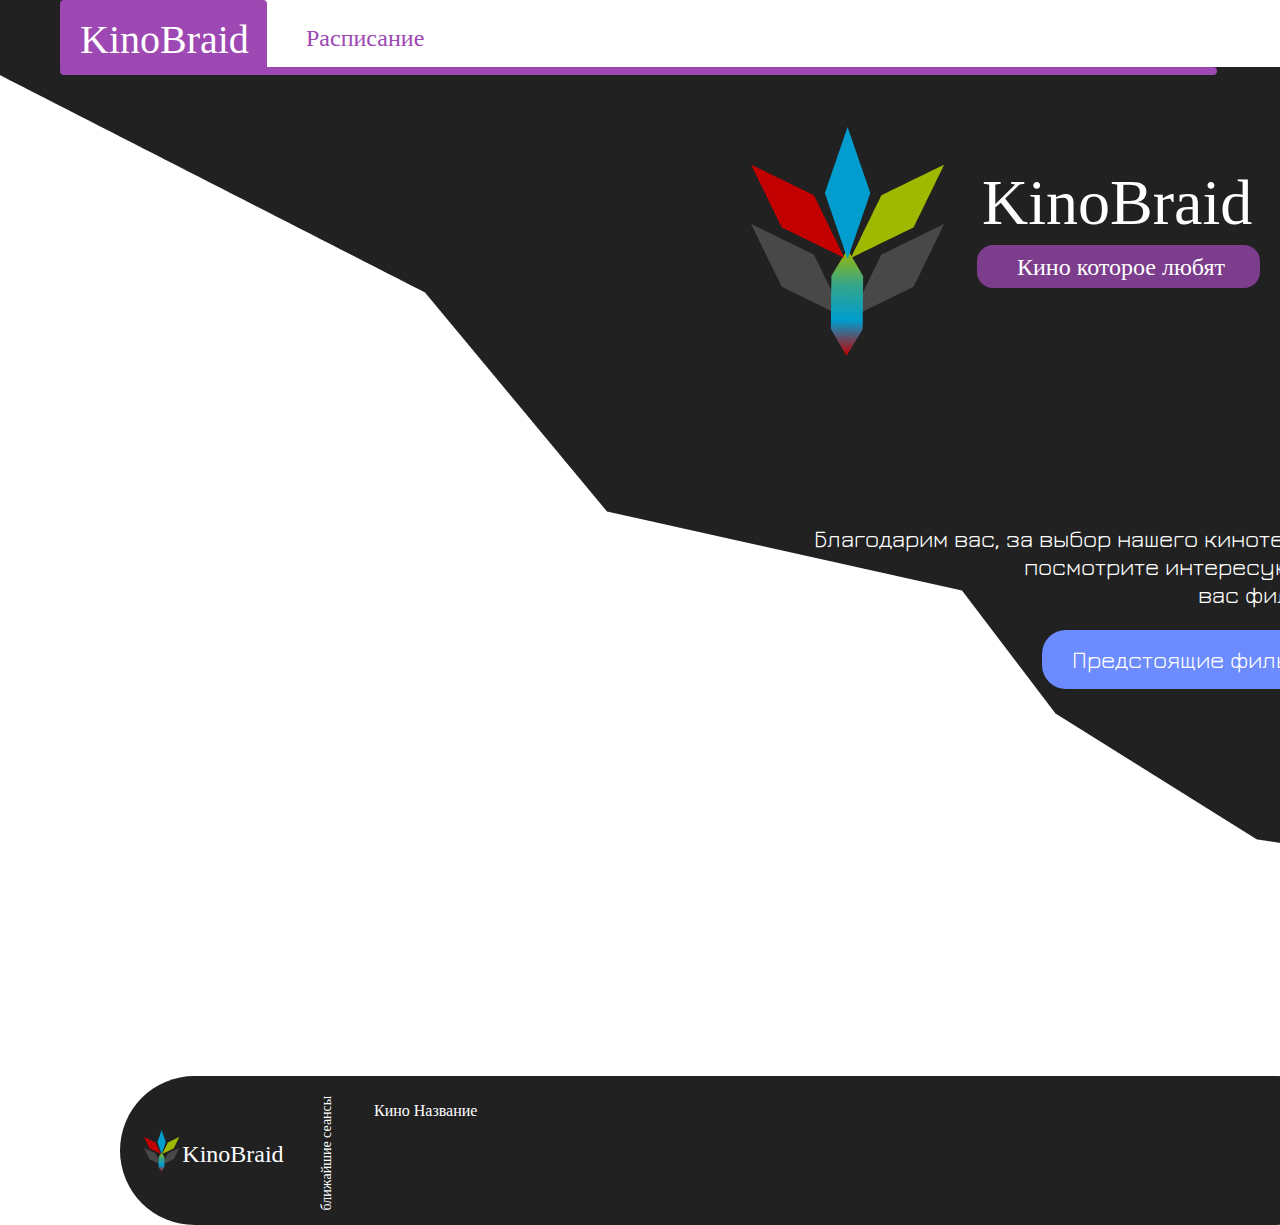
==== Сайт для курсовой/index.html @ 020b4714 "My first push" ====
<!DOCTYPE html>
<html lang="en">
<head>
    <meta charset="UTF-8">
    <meta http-equiv="X-UA-Compatible" content="IE=edge">
    <meta name="viewport" content="width=device-width, initial-scale=1.0">
    <link rel="stylesheet" href="style/style.css"> 
    <link rel="preconnect" href="https://fonts.googleapis.com">
    <link rel="preconnect" href="https://fonts.gstatic.com" crossorigin>
    <link href="https://fonts.googleapis.com/css2?family=Jura:wght@300;400;500;600;700&display=swap" rel="stylesheet">
    <style>
        .block1 {
            background-image: url(img/background.gif);
            background-size: 100% auto;
            background-repeat: no-repeat;
        }
    </style>
</head>
<body>
    <div>
    <div class="bg">
        <img src="img/background.gif">;
    </div>
    </div>
    <div class="list">
        <div class="menu">
            <div class="img_bg_block1"><img src="img/bg_block1.png" alt=""></div>
            <div class="logo_line"></div>
            <div class="menu_raspis"><p>Расписание</p></div>
            <div class="menu_akci"><p>Акции и скидки</p></div>
            <div class="menu_news"><p>Новости</p></div>
            <div class="menu_new"><p>Скоро в кино</p></div>
            <div class="menu_kontakt"><p>Контакты</p></div>
            
        </div>
        <div class="logotip">
            <div class="logo_rt"></div>
            <div class="logo_name"><p>KinoBraid</p></div>
        </div>

        <div class="list_block">
            <div class="list_start_logotip">
                <img src="img/logotip.png">
            </div>
            <div class="list_block_text_block">
                <div class="list_block_text_block_name"><p>KinoBraid</p></div>
                
                <div class="list_block_text_block_rt">
                    <div class="list_block_text_block_rt_text"><p>Кино которое любят</p></div>
                </div>

                <div class="list_block_text_block_text"><p>Благодарим вас, за выбор нашего кинотеатра</br>посмотрите интересующие</br> вас фильмы</p></div>

                <div class="list_block_text_block_btn">
                    <div class="list_block_text_block_btn_text"><p>Предстоящие фильмы</p></div>
                </div>

            </div>
        </div>

        <div class="list_block2">

            <div class="list_block2_rt1">
                <div>
                    <div class="list_block2_rt1_logotip"><img src="img/logotip_mini.png"></div>
                    <div class="list_block2_rt1_logotip_text"><p>KinoBraid</p></div>
                </div>

                <div class="list_block2_rt1_text1"><p>ближайшие сеансы</p></div>

                <div class="list_block2_rt1_block1">
                    <div class="list_block2_rt1_block1_name"><p>Кино Название</p></div>
                </div>
                
            </div>

        </div>
            
    </div>



</body>
</html>
---- Сайт для курсовой/style/style.css ----
.bg {
    margin-top: -10px;
    margin-left: -10px;
}

.img_bg_block1{
    position: absolute;
    width: 1456px;
    height: 867px;
    left: 0px;
    top: 0px;
}

.logo_rt{
    position: absolute;
    width: 207px;
    height: 71px;
    left: 60px;
    top: 0px;
    
    background: #9D48B3;
    border-radius: 4px; 
}

.logo_line{
    position: absolute;
    width: 1149px;
    height: 0px;
    left: 60px;
    top: 67px;
    
    border: 4px solid #9D48B3;
    background-color: #9D48B3;
    border-radius: 4px;  
}

.logo_name{
    position: absolute;
    width: 186px;
    height: 49px;
    left: 80px;
    top: -25px;
    
    font-family: 'Junge';
    font-style: normal;
    font-weight: 400;
    font-size: 40px;
    line-height: 49px;
    /* identical to box height */
    
    
    color: #FFFFFF;   
}

.menu_raspis{
    position: absolute;
    width: 140px;
    height: 28px;
    left: 306px;
    top: 0px;
    
    font-family: 'Judson';
    font-style: normal;
    font-weight: 400;
    font-size: 24px;
    line-height: 28px;
    /* identical to box height */
    
    
    color: #9D48B3; 
}

.menu_akci{
    position: absolute;
    width: 183px;
    height: 28px;
    left: 476px;
    top: 0px;
    
    font-family: 'Judson';
    font-style: normal;
    font-weight: 400;
    font-size: 24px;
    line-height: 28px;
    /* identical to box height */
    
    
    color: #FFFFFF;
}

.menu_news{
    position: absolute;
    width: 100px;
    height: 28px;
    left: 689px;
    top: 0px;
    
    font-family: 'Judson';
    font-style: normal;
    font-weight: 400;
    font-size: 24px;
    line-height: 28px;
    /* identical to box height */
    
    
    color: #FFFFFF;
    
}

.menu_new{
    position: absolute;
    width: 155px;
    height: 28px;
    left: 819px;
    top: 0px;
    
    font-family: 'Judson';
    font-style: normal;
    font-weight: 400;
    font-size: 24px;
    line-height: 28px;
    /* identical to box height */
    
    
    color: #FFFFFF;
}

.menu_kontakt{
    position: absolute;
    width: 113px;
    height: 28px;
    left: 1004px;
    top: 0px;
    
    font-family: 'Judson';
    font-style: normal;
    font-weight: 400;
    font-size: 24px;
    line-height: 28px;
    /* identical to box height */
    
    
    color: #FFFFFF;
}

.list_start_logotip{
    position: absolute;
    width: 225.27px;
    height: 229px;
    left: 735px;
    top: 127px;
}

.list_block_text_block{
    position: absolute;
    width: 302px;
    height: 83px;
    left: 982px;
    top: 100px;
    
    font-family: 'Junge';
    font-style: normal;
    font-weight: 400;
    font-size: 64px;
    line-height: 78px;
    
    color: #FFFFFF;
}

.list_block_text_block_rt{
    position: absolute;
    width: 282.83px;
    height: 43px;
    left: -5px;
    top: 145px;
    
    background: #7C3D8C;
    border-radius: 16px;   
}

.list_block_text_block_rt_text{
    position: absolute;
    width: 245.01px;
    height: 30.46px;
    left: 40px;
    top: -16px;
    
    font-family: 'Junge';
    font-style: normal;
    font-weight: 400;
    font-size: 24px;
    line-height: 29px;
    
    color: #FFFFFF;
}

.list_block_text_block_text{
    position: absolute;
    width: 533px;
    height: 84px;
    left: -180px;
    top: 400px;
    
    font-family: 'Jura';
    font-style: normal;
    font-weight: 400;
    font-size: 24px;
    line-height: 28px;
    text-align: right;
    
    color: #FFFFFF;
}

.list_block_text_block_btn{
    position: absolute;
    width: 313px;
    height: 59px;
    left: 60px;
    top: 530px;
    
    background: #6B8BFE;
    border-radius: 24px; 
}

.list_block_text_block_btn_text{
    position: absolute;
    width: 250px;
    height: 28px;
    left: 30px;
    top: -9px;
    
    font-family: 'Jura';
    font-style: normal;
    font-weight: 400;
    font-size: 24px;
    line-height: 28px;
    
    color: #FFFFFF;
       
}

.list_block2_rt1{
    position: absolute;
    width: 1231px;
    height: 149px;
    left: 120px;
    top: 1076px;
    
    background: rgba(29, 29, 29, 0.98);
    border-radius: 107px;
}

.list_block2_rt1_logotip{
    position: absolute;
    width: 41.25px;
    height: 41.93px;
    left: 21px;
    top: 54px;
}

.list_block2_rt1_logotip_text{
    position: absolute;
    width: 114.69px;
    height: 30.21px;
    left: 62.31px;
    top: 40px;
    
    font-family: 'Junge';
    font-style: normal;
    font-weight: 400;
    font-size: 24px;
    line-height: 29px;
    
    color: #FFFFFF;
}

.list_block2_rt1_text1{
    position: absolute;
    width: 132px;
    height: 17px;
    left: 126px;
    top: 60px;
    
    font-family: 'Inter';
    font-style: normal;
    font-weight: 100;
    font-size: 14px;
    line-height: 17px;
    /* identical to box height */
    
    
    color: #FFFFFF;
    
    transform: rotate(-90deg);
}

.list_block2_rt1_block1_name{
    position: absolute;
    width: 124px;
    height: 17px;
    left: 254px;
    top: 9px;
    
    font-family: 'Junge';
    font-style: normal;
    font-weight: 400;
    font-size: 16px;
    line-height: 19px;
    
    color: #FFFFFF;
      
}
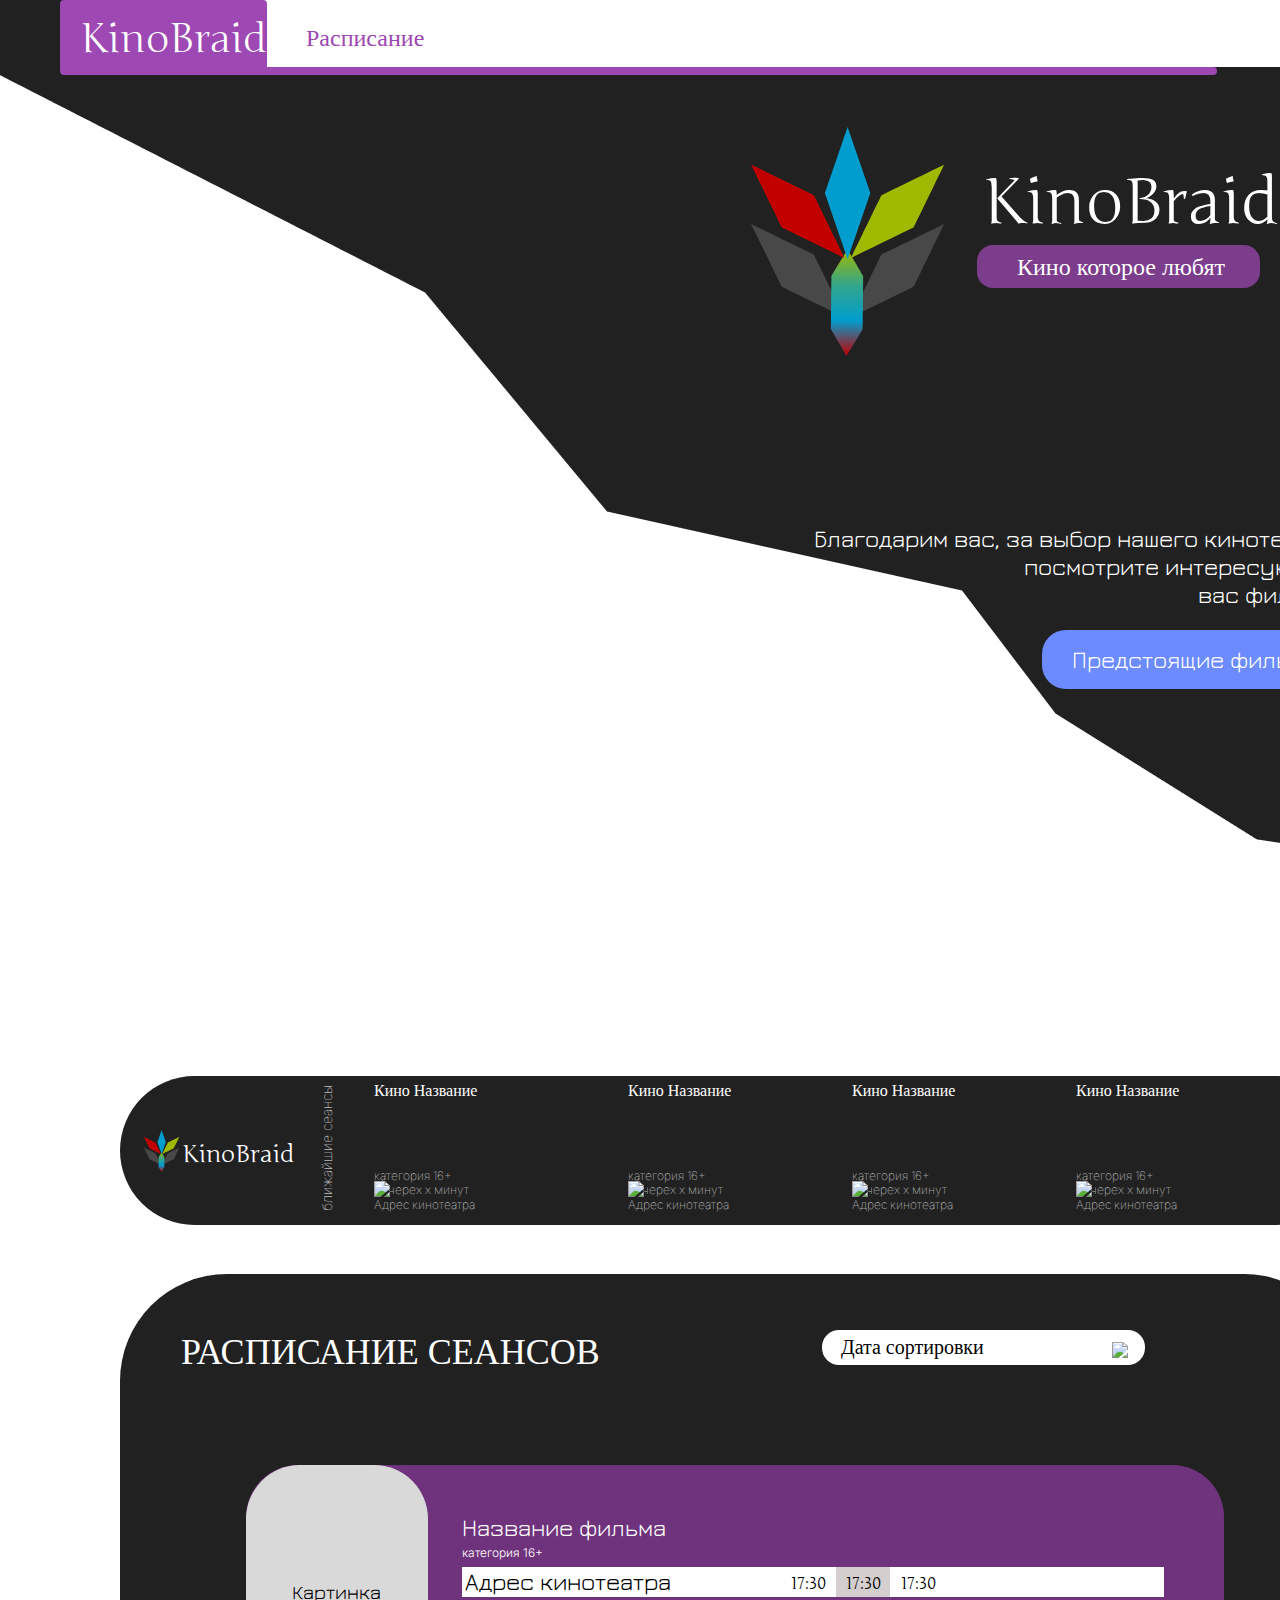
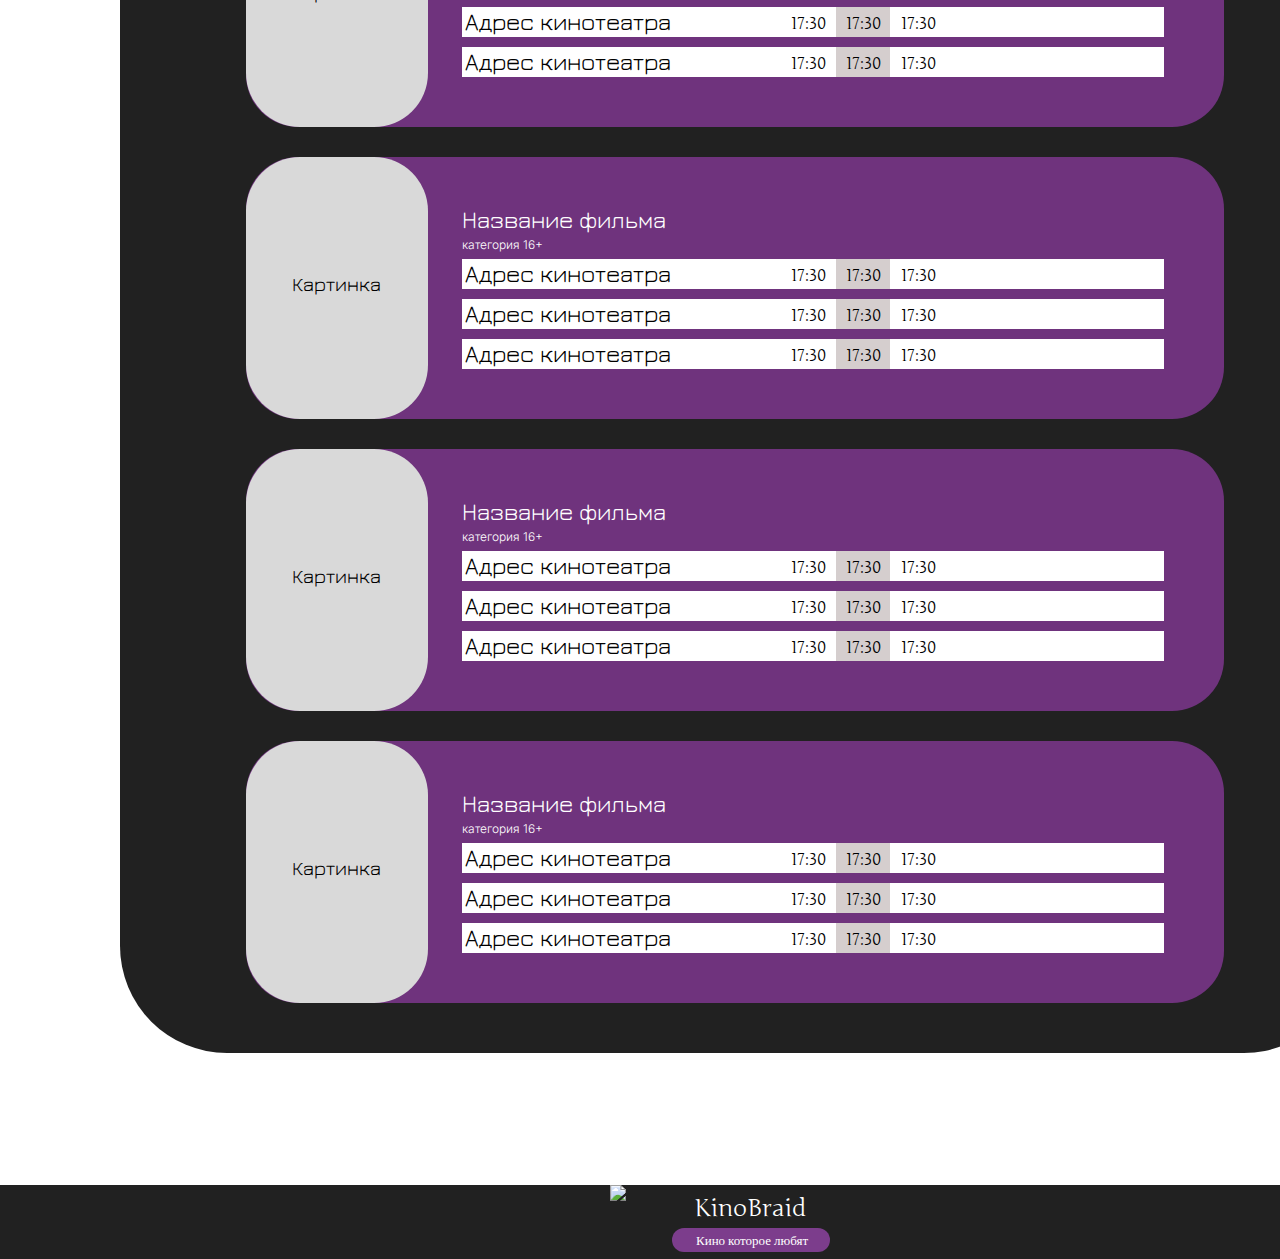
==== commit 8fdc1c91: "1" ====
--- a/Сайт для курсовой/index.html
+++ b/Сайт для курсовой/index.html
@@ -4,24 +4,18 @@
     <meta charset="UTF-8">
     <meta http-equiv="X-UA-Compatible" content="IE=edge">
     <meta name="viewport" content="width=device-width, initial-scale=1.0">
-    <link rel="stylesheet" href="style/style.css"> 
+    <link rel="stylesheet" href="css/style.css"> 
     <link rel="preconnect" href="https://fonts.googleapis.com">
     <link rel="preconnect" href="https://fonts.gstatic.com" crossorigin>
     <link href="https://fonts.googleapis.com/css2?family=Jura:wght@300;400;500;600;700&display=swap" rel="stylesheet">
-    <style>
-        .block1 {
-            background-image: url(img/background.gif);
-            background-size: 100% auto;
-            background-repeat: no-repeat;
-        }
-    </style>
+    <link rel="preconnect" href="https://fonts.googleapis.com">
+    <link rel="preconnect" href="https://fonts.gstatic.com" crossorigin>
+    <link href="https://fonts.googleapis.com/css2?family=Inter:wght@100;200;300;400;500;600;700;800;900&display=swap" rel="stylesheet">
+    <link rel="preconnect" href="https://fonts.googleapis.com">
+    <link rel="preconnect" href="https://fonts.gstatic.com" crossorigin>
+    <link href="https://fonts.googleapis.com/css2?family=Junge&display=swap" rel="stylesheet">
 </head>
 <body>
-    <div>
-    <div class="bg">
-        <img src="img/background.gif">;
-    </div>
-    </div>
     <div class="list">
         <div class="menu">
             <div class="img_bg_block1"><img src="img/bg_block1.png" alt=""></div>
@@ -70,11 +64,193 @@
 
                 <div class="list_block2_rt1_block1">
                     <div class="list_block2_rt1_block1_name"><p>Кино Название</p></div>
+                    <div class="list_block2_rt1_block1_kategor"><p>категория 16+</p></div>
+                    <div class="list_block2_rt1_block1_img"><img src="img/kategori.png"></div>
+                    <div class="list_block2_rt1_block1_timeText"><p>черех x минут</p></div>
+                    <div class="list_block2_rt1_block1_adres"><p>Адрес кинотеатра</p></div>
+                </div>
+
+                <div class="list_block2_rt1_block2">
+                    <div class="list_block2_rt1_block1_name"><p>Кино Название</p></div>
+                    <div class="list_block2_rt1_block1_kategor"><p>категория 16+</p></div>
+                    <div class="list_block2_rt1_block1_img"><img src="img/kategori.png"></div>
+                    <div class="list_block2_rt1_block1_timeText"><p>черех x минут</p></div>
+                    <div class="list_block2_rt1_block1_adres"><p>Адрес кинотеатра</p></div>
+                </div>
+
+                <div class="list_block2_rt1_block3">
+                    <div class="list_block2_rt1_block1_name"><p>Кино Название</p></div>
+                    <div class="list_block2_rt1_block1_kategor"><p>категория 16+</p></div>
+                    <div class="list_block2_rt1_block1_img"><img src="img/kategori.png"></div>
+                    <div class="list_block2_rt1_block1_timeText"><p>черех x минут</p></div>
+                    <div class="list_block2_rt1_block1_adres"><p>Адрес кинотеатра</p></div>
+                </div>
+
+                <div class="list_block2_rt1_block4">
+                    <div class="list_block2_rt1_block1_name"><p>Кино Название</p></div>
+                    <div class="list_block2_rt1_block1_kategor"><p>категория 16+</p></div>
+                    <div class="list_block2_rt1_block1_img"><img src="img/kategori.png"></div>
+                    <div class="list_block2_rt1_block1_timeText"><p>черех x минут</p></div>
+                    <div class="list_block2_rt1_block1_adres"><p>Адрес кинотеатра</p></div>
                 </div>
                 
             </div>
 
         </div>
+
+        <div class="list_block3">
+            
+            <div class="list_block3_title_text"><p>РАСПИСАНИЕ СЕАНСОВ</p></div>
+
+            <div class="list_block3_block_sort">
+                <div class="list_block3_block_sort_text"><p>Дата сортировки</p></div>
+                <div class="list_block3_block_sort_rect"><img src="img/sort_rect.png"></div>
+            </div>
+
+            <div class="list_block3_raspis">
+                <div class="list_block3_raspis_film1">
+                    <div class="list_block3_raspis_film1_nazvan"><p>Название фильма</p></div>
+                    <div class="list_block3_raspis_film1_photo">
+                        <div class="list_block3_raspis_film1_photo_text"><p>Картинка</p></div>
+                    </div>
+                    <div class="list_block3_raspis_film1_ogran"><p>категория 16+</p></div>
+                    <div class="list_block3_raspis_film1_block_raspis">
+                        <div class="list_block3_raspis_film1_block_raspis_rc1">
+                            <div class="list_block3_raspis_film1_block_raspis_rc1_name"><p>Адрес кинотеатра</p></div>
+                            <div class="list_block3_raspis_film1_block_raspis_rc1_time1"><p>17:30</p></div>
+                            <div class="list_block3_raspis_film1_block_raspis_rc1_blockTime1"></div>
+                            <div class="list_block3_raspis_film1_block_raspis_rc1_time2"><p>17:30</p></div>
+                            <div class="list_block3_raspis_film1_block_raspis_rc1_time3"><p>17:30</p></div>
+                        </div>
+                        <div class="list_block3_raspis_film1_block_raspis_rc2">
+                            <div class="list_block3_raspis_film1_block_raspis_rc1_name"><p>Адрес кинотеатра</p></div>
+                            <div class="list_block3_raspis_film1_block_raspis_rc1_time1"><p>17:30</p></div>
+                            <div class="list_block3_raspis_film1_block_raspis_rc1_blockTime1"></div>
+                            <div class="list_block3_raspis_film1_block_raspis_rc1_time2"><p>17:30</p></div>
+                            <div class="list_block3_raspis_film1_block_raspis_rc1_time3"><p>17:30</p></div>
+                        </div>
+                        <div class="list_block3_raspis_film1_block_raspis_rc3">
+                            <div class="list_block3_raspis_film1_block_raspis_rc1_name"><p>Адрес кинотеатра</p></div>
+                            <div class="list_block3_raspis_film1_block_raspis_rc1_time1"><p>17:30</p></div>
+                            <div class="list_block3_raspis_film1_block_raspis_rc1_blockTime1"></div>
+                            <div class="list_block3_raspis_film1_block_raspis_rc1_time2"><p>17:30</p></div>
+                            <div class="list_block3_raspis_film1_block_raspis_rc1_time3"><p>17:30</p></div>
+                        </div>
+                    </div>
+                    
+                </div>
+
+                <div class="list_block3_raspis_film2">
+                    <div class="list_block3_raspis_film1_nazvan"><p>Название фильма</p></div>
+                    <div class="list_block3_raspis_film1_photo">
+                        <div class="list_block3_raspis_film1_photo_text"><p>Картинка</p></div>
+                    </div>
+                    <div class="list_block3_raspis_film1_ogran"><p>категория 16+</p></div>
+                    <div class="list_block3_raspis_film1_block_raspis">
+                        <div class="list_block3_raspis_film1_block_raspis_rc1">
+                            <div class="list_block3_raspis_film1_block_raspis_rc1_name"><p>Адрес кинотеатра</p></div>
+                            <div class="list_block3_raspis_film1_block_raspis_rc1_time1"><p>17:30</p></div>
+                            <div class="list_block3_raspis_film1_block_raspis_rc1_blockTime1"></div>
+                            <div class="list_block3_raspis_film1_block_raspis_rc1_time2"><p>17:30</p></div>
+                            <div class="list_block3_raspis_film1_block_raspis_rc1_time3"><p>17:30</p></div>
+                        </div>
+                        <div class="list_block3_raspis_film1_block_raspis_rc2">
+                            <div class="list_block3_raspis_film1_block_raspis_rc1_name"><p>Адрес кинотеатра</p></div>
+                            <div class="list_block3_raspis_film1_block_raspis_rc1_time1"><p>17:30</p></div>
+                            <div class="list_block3_raspis_film1_block_raspis_rc1_blockTime1"></div>
+                            <div class="list_block3_raspis_film1_block_raspis_rc1_time2"><p>17:30</p></div>
+                            <div class="list_block3_raspis_film1_block_raspis_rc1_time3"><p>17:30</p></div>
+                        </div>
+                        <div class="list_block3_raspis_film1_block_raspis_rc3">
+                            <div class="list_block3_raspis_film1_block_raspis_rc1_name"><p>Адрес кинотеатра</p></div>
+                            <div class="list_block3_raspis_film1_block_raspis_rc1_time1"><p>17:30</p></div>
+                            <div class="list_block3_raspis_film1_block_raspis_rc1_blockTime1"></div>
+                            <div class="list_block3_raspis_film1_block_raspis_rc1_time2"><p>17:30</p></div>
+                            <div class="list_block3_raspis_film1_block_raspis_rc1_time3"><p>17:30</p></div>
+                        </div>
+                    </div>
+                    
+                </div>
+
+                <div class="list_block3_raspis_film3">
+                    <div class="list_block3_raspis_film1_nazvan"><p>Название фильма</p></div>
+                    <div class="list_block3_raspis_film1_photo">
+                        <div class="list_block3_raspis_film1_photo_text"><p>Картинка</p></div>
+                    </div>
+                    <div class="list_block3_raspis_film1_ogran"><p>категория 16+</p></div>
+                    <div class="list_block3_raspis_film1_block_raspis">
+                        <div class="list_block3_raspis_film1_block_raspis_rc1">
+                            <div class="list_block3_raspis_film1_block_raspis_rc1_name"><p>Адрес кинотеатра</p></div>
+                            <div class="list_block3_raspis_film1_block_raspis_rc1_time1"><p>17:30</p></div>
+                            <div class="list_block3_raspis_film1_block_raspis_rc1_blockTime1"></div>
+                            <div class="list_block3_raspis_film1_block_raspis_rc1_time2"><p>17:30</p></div>
+                            <div class="list_block3_raspis_film1_block_raspis_rc1_time3"><p>17:30</p></div>
+                        </div>
+                        <div class="list_block3_raspis_film1_block_raspis_rc2">
+                            <div class="list_block3_raspis_film1_block_raspis_rc1_name"><p>Адрес кинотеатра</p></div>
+                            <div class="list_block3_raspis_film1_block_raspis_rc1_time1"><p>17:30</p></div>
+                            <div class="list_block3_raspis_film1_block_raspis_rc1_blockTime1"></div>
+                            <div class="list_block3_raspis_film1_block_raspis_rc1_time2"><p>17:30</p></div>
+                            <div class="list_block3_raspis_film1_block_raspis_rc1_time3"><p>17:30</p></div>
+                        </div>
+                        <div class="list_block3_raspis_film1_block_raspis_rc3">
+                            <div class="list_block3_raspis_film1_block_raspis_rc1_name"><p>Адрес кинотеатра</p></div>
+                            <div class="list_block3_raspis_film1_block_raspis_rc1_time1"><p>17:30</p></div>
+                            <div class="list_block3_raspis_film1_block_raspis_rc1_blockTime1"></div>
+                            <div class="list_block3_raspis_film1_block_raspis_rc1_time2"><p>17:30</p></div>
+                            <div class="list_block3_raspis_film1_block_raspis_rc1_time3"><p>17:30</p></div>
+                        </div>
+                    </div>
+                    
+                </div>
+
+                <div class="list_block3_raspis_film4">
+                    <div class="list_block3_raspis_film1_nazvan"><p>Название фильма</p></div>
+                    <div class="list_block3_raspis_film1_photo">
+                        <div class="list_block3_raspis_film1_photo_text"><p>Картинка</p></div>
+                    </div>
+                    <div class="list_block3_raspis_film1_ogran"><p>категория 16+</p></div>
+                    <div class="list_block3_raspis_film1_block_raspis">
+                        <div class="list_block3_raspis_film1_block_raspis_rc1">
+                            <div class="list_block3_raspis_film1_block_raspis_rc1_name"><p>Адрес кинотеатра</p></div>
+                            <div class="list_block3_raspis_film1_block_raspis_rc1_time1"><p>17:30</p></div>
+                            <div class="list_block3_raspis_film1_block_raspis_rc1_blockTime1"></div>
+                            <div class="list_block3_raspis_film1_block_raspis_rc1_time2"><p>17:30</p></div>
+                            <div class="list_block3_raspis_film1_block_raspis_rc1_time3"><p>17:30</p></div>
+                        </div>
+                        <div class="list_block3_raspis_film1_block_raspis_rc2">
+                            <div class="list_block3_raspis_film1_block_raspis_rc1_name"><p>Адрес кинотеатра</p></div>
+                            <div class="list_block3_raspis_film1_block_raspis_rc1_time1"><p>17:30</p></div>
+                            <div class="list_block3_raspis_film1_block_raspis_rc1_blockTime1"></div>
+                            <div class="list_block3_raspis_film1_block_raspis_rc1_time2"><p>17:30</p></div>
+                            <div class="list_block3_raspis_film1_block_raspis_rc1_time3"><p>17:30</p></div>
+                        </div>
+                        <div class="list_block3_raspis_film1_block_raspis_rc3">
+                            <div class="list_block3_raspis_film1_block_raspis_rc1_name"><p>Адрес кинотеатра</p></div>
+                            <div class="list_block3_raspis_film1_block_raspis_rc1_time1"><p>17:30</p></div>
+                            <div class="list_block3_raspis_film1_block_raspis_rc1_blockTime1"></div>
+                            <div class="list_block3_raspis_film1_block_raspis_rc1_time2"><p>17:30</p></div>
+                            <div class="list_block3_raspis_film1_block_raspis_rc1_time3"><p>17:30</p></div>
+                        </div>
+                    </div>
+                    
+                </div>
+
+            </div>
+
+        </div>
+
+
+        <div class="footer_news">
+            <div class="footer_block">
+                <div class="footer_img"><img src="img/footer_img.png"></div>
+                <div class="footer_name"><p>KinoBraid</p></div>
+                <div class="footer_blockText">
+                    <div class="footer_blockText_text"><p>Кино которое любят</p></div>
+                </div>
+            </div>
+        </div>
+        
             
     </div>
 
--- a/Сайт для курсовой/css/style.css
+++ b/Сайт для курсовой/css/style.css
@@ -0,0 +1,1380 @@
+body {
+    background-image: url(../img/background.gif); /* Путь к фоновому изображению */
+    background-attachment: fixed; /* Фиксируем фон веб-страницы */
+    
+   }
+
+.bg_film_info{
+    position: absolute;
+    width: 1469px;
+    height: 1914px;
+    left: 0px;
+    top: 970px;
+    
+    background: rgba(29, 29, 29, 0.98);
+}
+
+.bg {
+    margin-top: -10px;
+    margin-left: -10px;
+}
+
+.img_bg_block1{
+    position: absolute;
+    width: 1456px;
+    height: 867px;
+    left: 0px;
+    top: 0px;
+}
+
+.logo_rt{
+    position: absolute;
+    width: 207px;
+    height: 71px;
+    left: 60px;
+    top: 0px;
+    
+    background: #9D48B3;
+    border-radius: 4px; 
+}
+
+.logo_line{
+    position: absolute;
+    width: 1149px;
+    height: 0px;
+    left: 60px;
+    top: 67px;
+    
+    border: 4px solid #9D48B3;
+    background-color: #9D48B3;
+    border-radius: 4px;  
+}
+
+.logo_name{
+    position: absolute;
+    width: 186px;
+    height: 49px;
+    left: 80px;
+    top: -25px;
+    
+    font-family: 'Junge';
+    font-style: normal;
+    font-weight: 400;
+    font-size: 40px;
+    line-height: 49px;
+    /* identical to box height */
+    
+    
+    color: #FFFFFF;   
+}
+
+.menu_raspis{
+    position: absolute;
+    width: 140px;
+    height: 28px;
+    left: 306px;
+    top: 0px;
+    
+    font-family: 'Judson';
+    font-style: normal;
+    font-weight: 400;
+    font-size: 24px;
+    line-height: 28px;
+    /* identical to box height */
+    
+    
+    color: #9D48B3; 
+}
+
+.menu_akci{
+    position: absolute;
+    width: 183px;
+    height: 28px;
+    left: 476px;
+    top: 0px;
+    
+    font-family: 'Judson';
+    font-style: normal;
+    font-weight: 400;
+    font-size: 24px;
+    line-height: 28px;
+    /* identical to box height */
+    
+    
+    color: #FFFFFF;
+}
+
+.menu_news{
+    position: absolute;
+    width: 100px;
+    height: 28px;
+    left: 689px;
+    top: 0px;
+    
+    font-family: 'Judson';
+    font-style: normal;
+    font-weight: 400;
+    font-size: 24px;
+    line-height: 28px;
+    /* identical to box height */
+    
+    
+    color: #FFFFFF;
+    
+}
+
+.menu_new{
+    position: absolute;
+    width: 155px;
+    height: 28px;
+    left: 819px;
+    top: 0px;
+    
+    font-family: 'Judson';
+    font-style: normal;
+    font-weight: 400;
+    font-size: 24px;
+    line-height: 28px;
+    /* identical to box height */
+    
+    
+    color: #FFFFFF;
+}
+
+.menu_kontakt{
+    position: absolute;
+    width: 113px;
+    height: 28px;
+    left: 1004px;
+    top: 0px;
+    
+    font-family: 'Judson';
+    font-style: normal;
+    font-weight: 400;
+    font-size: 24px;
+    line-height: 28px;
+    /* identical to box height */
+    
+    
+    color: #FFFFFF;
+}
+
+.list_start_logotip{
+    position: absolute;
+    width: 225.27px;
+    height: 229px;
+    left: 735px;
+    top: 127px;
+}
+
+.list_block_text_block{
+    position: absolute;
+    width: 302px;
+    height: 83px;
+    left: 982px;
+    top: 100px;
+    
+    font-family: 'Junge';
+    font-style: normal;
+    font-weight: 400;
+    font-size: 64px;
+    line-height: 78px;
+    
+    color: #FFFFFF;
+}
+
+.list_block_text_block_rt{
+    position: absolute;
+    width: 282.83px;
+    height: 43px;
+    left: -5px;
+    top: 145px;
+    
+    background: #7C3D8C;
+    border-radius: 16px;   
+}
+
+.list_block_text_block_rt_text{
+    position: absolute;
+    width: 245.01px;
+    height: 30.46px;
+    left: 40px;
+    top: -16px;
+    
+    font-family: 'Junge';
+    font-style: normal;
+    font-weight: 400;
+    font-size: 24px;
+    line-height: 29px;
+    
+    color: #FFFFFF;
+}
+
+.list_block_text_block_text{
+    position: absolute;
+    width: 533px;
+    height: 84px;
+    left: -180px;
+    top: 400px;
+    
+    font-family: 'Jura';
+    font-style: normal;
+    font-weight: 400;
+    font-size: 24px;
+    line-height: 28px;
+    text-align: right;
+    
+    color: #FFFFFF;
+}
+
+.list_block_text_block_btn{
+    position: absolute;
+    width: 313px;
+    height: 59px;
+    left: 60px;
+    top: 530px;
+    
+    background: #6B8BFE;
+    border-radius: 24px; 
+}
+
+.list_block_text_block_btn_text{
+    position: absolute;
+    width: 250px;
+    height: 28px;
+    left: 30px;
+    top: -9px;
+    
+    font-family: 'Jura';
+    font-style: normal;
+    font-weight: 400;
+    font-size: 24px;
+    line-height: 28px;
+    
+    color: #FFFFFF;
+       
+}
+
+.list_block2_rt1{
+    position: absolute;
+    width: 1231px;
+    height: 149px;
+    left: 120px;
+    top: 1076px;
+    
+    background: rgba(29, 29, 29, 0.98);
+    border-radius: 107px;
+}
+
+.list_block2_rt1_logotip{
+    position: absolute;
+    width: 41.25px;
+    height: 41.93px;
+    left: 21px;
+    top: 54px;
+}
+
+.list_block2_rt1_logotip_text{
+    position: absolute;
+    width: 114.69px;
+    height: 30.21px;
+    left: 62.31px;
+    top: 40px;
+    
+    font-family: 'Junge';
+    font-style: normal;
+    font-weight: 400;
+    font-size: 24px;
+    line-height: 29px;
+    
+    color: #FFFFFF;
+}
+
+.list_block2_rt1_text1{
+    position: absolute;
+    width: 132px;
+    height: 17px;
+    left: 126px;
+    top: 60px;
+    
+    font-family: 'Inter';
+    font-style: normal;
+    font-weight: 100;
+    font-size: 14px;
+    line-height: 17px;
+    /* identical to box height */
+    
+    
+    color: #FFFFFF;
+    
+    transform: rotate(-90deg);
+}
+
+.list_block2_rt1_block1_name{
+    position: absolute;
+    width: 124px;
+    height: 17px;
+    left: 254px;
+    top: 0px;
+    
+    font-family: 'Junge';
+    font-style: normal;
+    font-weight: 400;
+    font-size: 16px;
+    line-height: 19px;
+    
+    color: #FFFFFF;
+      
+}
+
+.list_block2_rt1_block1_kategor{
+    position: absolute;
+    width: 81px;
+    height: 15px;
+    left: 254px;
+    top: 90px;
+    
+    font-family: 'Inter';
+    font-style: normal;
+    font-weight: 100;
+    font-size: 12px;
+    line-height: 15px;
+    /* identical to box height */
+    
+    
+    color: #FFFFFF;
+}
+
+.list_block2_rt1_block1{
+    position: absolute;
+    width: 124px;
+    height: 132px;
+    left: 0px;
+    top: -10px;
+}
+
+.list_block2_rt1_block1_img{
+    position: absolute;
+    width: 11px;
+    height: 11px;
+    left: 254px;
+    top: 115px;
+}
+
+.list_block2_rt1_block1_timeText{
+    position: absolute;
+    width: 81px;
+    height: 15px;
+    left: 268px;
+    top: 104px;
+    
+    font-family: 'Inter';
+    font-style: normal;
+    font-weight: 100;
+    font-size: 12px;
+    line-height: 15px;
+    /* identical to box height */
+    
+    
+    color: #FFFFFF;
+}
+
+.list_block2_rt1_block1_adres{
+    position: absolute;
+    width: 103px;
+    height: 15px;
+    left: 254px;
+    top: 119px;
+    
+    font-family: 'Inter';
+    font-style: normal;
+    font-weight: 100;
+    font-size: 12px;
+    line-height: 15px;
+    /* identical to box height */
+    
+    
+    color: #FFFFFF;
+}
+
+.list_block2_rt1_block2{
+    position: absolute;
+    width: 124px;
+    height: 133px;
+    left: 254px;
+    top: -10px;
+}
+
+.list_block2_rt1_block3{
+    position: absolute;
+    width: 124px;
+    height: 133px;
+    left: 478px;
+    top: -10px;
+}
+
+.list_block2_rt1_block4{
+    position: absolute;
+    width: 124px;
+    height: 133px;
+    left: 702px;
+    top: -10px;
+}
+
+.list_block3{
+    position: absolute;
+    width: 1231px;
+    height: 1379px;
+    left: 120px;
+    top: 1274px;
+    
+    background: rgba(29, 29, 29, 0.98);
+    border-radius: 107px;
+}
+
+.list_block3_title_text{
+    position: absolute;
+    width: 423px;
+    height: 40px;
+    left: 61px;
+    top: 20px;
+    
+    font-family: 'Junge';
+    font-style: normal;
+    font-weight: 400;
+    font-size: 36px;
+    line-height: 44px;
+    text-transform: uppercase;
+    
+    color: #FFFFFF;   
+}
+
+/* Блок сортировки */
+
+.list_block3_block_sort{
+    position: absolute;
+    width: 323px;
+    height: 35px;
+    left: 702px;
+    top: 56px;
+    
+    background: #FFFFFF;
+    border-radius: 17px;
+}
+
+.list_block3_block_sort_text{
+    position: absolute;
+    width: 200px;
+    height: 24px;
+    left: 19px;
+    top: -15px;
+    
+    font-family: 'Junge';
+    font-style: normal;
+    font-weight: 400;
+    font-size: 20px;
+    line-height: 24px;
+    
+    
+    color: #000000;
+}
+
+.list_block3_block_sort_rect{
+    position: absolute;
+    width: 17px;
+    height: 17px;
+    left: 290px;
+    top: 12px;
+    
+}
+
+/* Блок сортировки конец */
+
+/* Блок показа сеансов */
+
+.list_block3_raspis{
+    position: absolute;
+    width: 979px;
+    height: 1138px;
+    left: 126px;
+    top: 191px;
+}
+
+/* Расписание фильма общая */
+
+.list_block3_raspis_film1_nazvan{
+    position: absolute;
+    width: 206px;
+    height: 28px;
+    left: 216px;
+    top: 24px;
+    
+    font-family: 'Jura';
+    font-style: normal;
+    font-weight: 400;
+    font-size: 24px;
+    line-height: 28px;
+    
+    color: #FFFFFF;
+}
+
+.list_block3_raspis_film1_photo{
+    position: absolute;
+    width: 182px;
+    height: 262px;
+    
+    background: #D9D9D9;
+    border-radius: 54px;
+}
+
+.list_block3_raspis_film1_photo_text{
+    position: absolute;
+    width: 90px;
+    height: 24px;
+    left: 46px;
+    top: 95px;
+    
+    font-family: 'Jura';
+    font-style: normal;
+    font-weight: 400;
+    font-size: 20px;
+    line-height: 24px;
+    /* identical to box height */
+    
+    
+    color: #000000;
+}
+
+.list_block3_raspis_film1_ogran{
+    position: absolute;
+    width: 83px;
+    height: 15px;
+    left: 216px;
+    top: 68px;
+    
+    font-family: 'Inter';
+    font-style: normal;
+    font-weight: 300;
+    font-size: 12px;
+    line-height: 15px;
+    /* identical to box height */
+    
+    
+    color: #FFFFFF;
+}
+
+
+.list_block3_raspis_film1{
+    position: absolute;
+    width: 978px;
+    height: 262px;
+    left: 0px;
+    top: 0px;
+
+    background: #6F337D;
+    border-radius: 52px;
+}
+
+.list_block3_raspis_film1_block_raspis{
+    position: absolute;
+    width: 702px;
+    height: 110px;
+    top: 102px;
+    left: 216px;
+}
+
+.list_block3_raspis_film1_block_raspis_rc1{
+    position: absolute;
+    width: 702px;
+    height: 30px;
+    
+    background: #FFFFFF;
+}
+
+.list_block3_raspis_film1_block_raspis_rc1_name{
+    position: absolute;
+    width: 209px;
+    height: 28px;
+    top: -24px;
+    left: 3px;
+    
+    font-family: 'Jura';
+    font-style: normal;
+    font-weight: 400;
+    font-size: 24px;
+    line-height: 28px;
+    
+    color: #000000;
+}
+
+.list_block3_raspis_film1_block_raspis_rc1_time1{
+    position: absolute;
+    width: 40px;
+    height: 17px;
+    left: 329px;
+    top: -8px;
+    
+    font-family: 'Junge';
+    font-style: normal;
+    font-weight: 400;
+    font-size: 16px;
+    line-height: 19px;
+    text-transform: uppercase;
+    
+    color: #000000;
+}
+
+.list_block3_raspis_film1_block_raspis_rc1_blockTime1{
+    position: absolute;
+    width: 54px;
+    height: 30px;
+    left: 374px;
+    
+    background: #D5CECE;
+}
+
+.list_block3_raspis_film1_block_raspis_rc1_time2{
+    position: absolute;
+    width: 37px;
+    height: 17px;
+    left: 384px;
+    top: -8px;
+    
+    font-family: 'Junge';
+    font-style: normal;
+    font-weight: 400;
+    font-size: 16px;
+    line-height: 19px;
+    text-transform: uppercase;
+    
+    color: #000000;
+}
+
+.list_block3_raspis_film1_block_raspis_rc1_time3{
+    position: absolute;
+    width: 37px;
+    height: 17px;
+    left: 439px;
+    top: -8px;
+    
+    font-family: 'Junge';
+    font-style: normal;
+    font-weight: 400;
+    font-size: 16px;
+    line-height: 19px;
+    text-transform: uppercase;
+    
+    color: #000000;
+}
+
+.list_block3_raspis_film1_block_raspis_rc2{
+
+    position: absolute;
+    width: 702px;
+    height: 30px;
+    top: 40px;
+    
+    background: #FFFFFF;
+}
+
+.list_block3_raspis_film1_block_raspis_rc3{
+
+    position: absolute;
+    width: 702px;
+    height: 30px;
+    top: 80px;
+    
+    background: #FFFFFF;
+}
+
+
+/* Расписание фильма общая конец */
+
+.list_block3_raspis_film2{
+    position: absolute;
+    width: 978px;
+    height: 262px;
+    left: 0px;
+    top: 292px;
+
+    background: #6F337D;
+    border-radius: 52px;
+}
+
+.list_block3_raspis_film3{
+    position: absolute;
+    width: 978px;
+    height: 262px;
+    left: 0px;
+    top: 584px;
+
+    background: #6F337D;
+    border-radius: 52px;
+}
+
+.list_block3_raspis_film4{
+    position: absolute;
+    width: 978px;
+    height: 262px;
+    left: 0px;
+    top: 876px;
+
+    background: #6F337D;
+    border-radius: 52px;
+}
+
+
+/* Footer */
+
+.footer_block{
+    position: absolute;
+    width: 1440px;
+    height: 74px;
+    left: 0px;
+    top: 2785px;
+    
+    background: rgba(29, 29, 29, 0.98);
+}
+
+.footer_img{
+    position: absolute;
+    width: 65.91px;
+    height: 67px;
+    left: 610px;
+}
+
+.footer_name{
+    position: absolute;
+    width: 118px;
+    height: 23px;
+    left: 694px;
+    top: -15px;
+    
+    font-family: 'Junge';
+    font-style: normal;
+    font-weight: 400;
+    font-size: 24px;
+    line-height: 29px;
+    
+    color: #FFFFFF;
+}
+
+.footer_blockText{
+    position: absolute;
+    width: 158.09px;
+    height: 24.03px;
+    left: 672px;
+    top: 43px;
+
+    background: #7C3D8C;
+border-radius: 16px;
+}
+
+.footer_blockText_text{
+    position: absolute;
+    width: 136.95px;
+    height: 17.03px;
+    left: 24px;
+    top: -8px;
+    
+    font-family: 'Junge';
+    font-style: normal;
+    font-weight: 400;
+    font-size: 13px;
+    line-height: 16px;
+    
+    color: #FFFFFF;
+}
+
+/* Страница НОВОСТИ */
+
+/*Начало страницы*/
+
+.news_img_bg_block1{
+    position: absolute;
+    width: 1456px;  
+    height: 867px;
+    left: -18px;
+    top: 172px;
+
+    transform: rotate(-180deg);
+}
+
+.news_list_name{
+    position: absolute;
+    width: 265px;
+    height: 78px;
+    left: 97px;
+    top: 393px;
+    
+    font-family: 'Junge';
+    font-style: normal;
+    font-weight: 400;
+    font-size: 64px;
+    line-height: 78px;
+    /* identical to box height */
+    
+    
+    color: #FFFFFF;
+}
+
+.news_list_text{
+    position: absolute;
+    width: 499px;
+    height: 20px;
+    left: 97px;
+    top: 559px;
+    
+    font-family: 'Judson';
+    font-style: normal;
+    font-weight: 400;
+    font-size: 24px;
+    line-height: 28px;
+    
+    color: #FFFFFF;
+}
+
+
+/* Блок отображения новостей */
+
+.list_block_news{
+    position: absolute;
+    width: 1306px;
+    height: 926px;
+    left: 69px;
+    top: 827px;
+}
+
+.list_block_news_rc1{
+    position: absolute;
+    width: 362px;
+    height: 441px;
+    
+    background: #6F337D;
+    border-radius: 76px;
+}
+
+/* Плитка новостей общее */
+
+.list_block_news_rc1_name{
+    position: absolute;
+    width: 146px;
+    height: 47px;
+    top: 40px;
+    left: 108px;
+    
+    font-family: 'Jura';
+    font-style: normal;
+    font-weight: 400;
+    font-size: 40px;
+    line-height: 47px;
+    
+    color: #FFFFFF;
+}
+
+.list_block_news_rc1_text{
+    position: absolute;
+    width: 248px;
+    height: 38px;
+    top: 131px;
+    left: 35px;
+    
+    font-family: 'Jura';
+    font-style: normal;
+    font-weight: 400;
+    font-size: 16px;
+    line-height: 19px;
+    
+    color: #FFFFFF;
+}
+
+.list_block_news_rc1_btn{
+    position: absolute;
+    width: 187px;
+    height: 37px;
+    top: 365px;
+    left: 87px;
+
+    background: #393942;
+    border-radius: 10px;
+    
+}
+
+.list_block_news_rc1_btn_name{
+    position: absolute;
+    width: 86px;
+    height: 19px;
+    top: -9px;
+    left: 50px;
+    
+    font-family: 'Jura';
+    font-style: normal;
+    font-weight: 400;
+    font-size: 16px;
+    line-height: 19px;
+    /* identical to box height */
+    
+    
+    color: #FFFFFF;
+}
+
+.list_block_news_rc2{
+
+    position: absolute;
+    width: 362px;
+    height: 441px;
+    top: 0px;
+    left: 470px;
+    
+    background: #6F337D;
+    border-radius: 76px;
+}
+
+.list_block_news_rc3{
+
+    position: absolute;
+    width: 362px;
+    height: 441px;
+    top: 0px;
+    left: 943px;
+    
+    background: #6F337D;
+    border-radius: 76px;
+}
+.list_block_news_rc4{
+
+    position: absolute;
+    width: 362px;
+    height: 441px;
+    top: 485px;
+    left: 0px;
+    
+    background: #6F337D;
+    border-radius: 76px;
+}
+.list_block_news_rc5{
+
+    position: absolute;
+    width: 362px;
+    height: 441px;
+    top: 485px;
+    left: 469px;
+    
+    background: #6F337D;
+    border-radius: 76px;
+}
+.list_block_news_rc6{
+
+    position: absolute;
+    width: 362px;
+    height: 441px;
+    top: 485px;
+    left: 944px;
+    
+    background: #6F337D;
+    border-radius: 76px;
+}
+
+/*Конец общей плитки*/
+
+.footer_block_news{
+    position: absolute;
+    width: 1440px;
+    height: 74px;
+    left: 0px;
+    top: 2000px;
+    
+    background: rgba(29, 29, 29, 0.98);
+}
+
+.list_block_news_bg{
+    position: absolute;
+    width: 1440px;
+    height: 1100px;
+    left: -70px;
+    top: 140px;
+    
+    background: rgba(29, 29, 29, 0.98);
+}
+
+
+
+/* Конец страницы НОВОСТИ */
+
+
+/* Страница информация о фильме */
+
+.FilmInfo_name{
+    position: absolute;
+    width: 569px;
+    height: 78px;
+    left: 72px;
+    top: 506px;
+    
+    font-family: 'Junge';
+    font-style: normal;
+    font-weight: 400;
+    font-size: 64px;
+    line-height: 78px;
+    /* identical to box height */
+    
+    
+    color: #FFFFFF;
+}
+
+.FilmInfo_photo{
+    position: absolute;
+    width: 287px;
+    height: 413.15px;
+    top: 650px;
+    left: 72px;
+    
+    background: #D9D9D9;
+    border-radius: 54px;
+}
+
+.FilmInfo_photo_txt{
+    position: absolute;
+    left: 87px;
+    top: 188px;
+    
+    font-family: 'Jura';
+    font-style: normal;
+    font-weight: 400;
+    font-size: 24px;
+    line-height: 28px;
+    
+    color: #000000;
+}
+
+/*Информация о фильме*/
+
+.FilmInfo_blockInfo{
+    box-sizing: border-box;
+
+    position: absolute;
+    width: 558px;
+    height: 519px;
+    left: 401px;
+    top: 650px;
+}
+
+.FilmInfo_blockInfo_block_name{
+    box-sizing: border-box;
+
+    position: absolute;
+    width: 555px;
+    height: 31px;
+}
+
+
+/*Общий блок*/
+
+.FilmInfo_blockInfo_name{
+    position: absolute;
+    width: 241px;
+    height: 29px;
+    left: 6px;
+    top: 0px;
+    
+    font-family: 'Junge';
+    font-style: normal;
+    font-weight: 400;
+    font-size: 24px;
+    line-height: 29px;
+    
+    color: #FFFFFF;
+}
+
+.FilmInfo_blockInfo_name_inf{
+    position: absolute;
+    width: 95px;
+    height: 29px;
+    left: 443px;
+    top: 0px;
+    
+    font-family: 'Junge';
+    font-style: normal;
+    font-weight: 400;
+    font-size: 24px;
+    line-height: 29px;
+    
+    color: #FFFFFF;
+}
+
+.FilmInfo_blockInfo_line{
+    position: absolute;
+    width: 553px;
+    height: 0px;
+    left: -2px;
+    top: 28px;
+    
+    border: 3px solid #FFFFFF;
+    background-color: #FFFFFF;
+    border-radius: 3px;
+}
+
+/*Конец общего блока*/
+
+.FilmInfo_blockInfo_block_god{
+    box-sizing: border-box;
+
+    position: absolute;
+    width: 555px;
+    height: 31px;
+    top: 51px;
+   
+}
+
+.FilmInfo_blockInfo_block_premera{
+    box-sizing: border-box;
+
+    position: absolute;
+    width: 555px;
+    height: 31px;
+    top: 102px; 
+}
+
+.FilmInfo_blockInfo_block_ganr{
+    box-sizing: border-box;
+
+    position: absolute;
+    width: 555px;
+    height: 31px;
+    top: 153px;   
+}
+
+.FilmInfo_blockInfo_block_regic{
+    box-sizing: border-box;
+
+    position: absolute;
+    width: 555px;
+    height: 31px;
+    top: 204px;
+}
+
+.FilmInfo_blockInfo_block_schenar{
+    box-sizing: border-box;
+
+    position: absolute;
+    width: 555px;
+    height: 31px;
+    top: 255px;
+}
+
+.FilmInfo_blockInfo_block_roli{
+    box-sizing: border-box;
+
+    position: absolute;
+    width: 555px;
+    height: 31px;
+    top: 306px;  
+}
+
+.FilmInfo_blockInfo_block_count{
+    box-sizing: border-box;
+
+    position: absolute;
+    width: 555px;
+    height: 31px;
+    top: 357px;     
+}
+
+.FilmInfo_blockInfo_block_time{
+    box-sizing: border-box;
+
+    position: absolute;
+    width: 555px;
+    height: 31px;
+    top: 408px;  
+}
+
+.FilmInfo_blockInfo_block_ogran{
+    box-sizing: border-box;
+
+    position: absolute;
+    width: 555px;
+    height: 31px;
+    top: 459px;
+}
+
+
+.FilmInfo_blockOpis{
+    position: absolute;
+    width: 1218px;
+    height: 44px;
+    left: 111px;
+    top: 1291px;
+}
+
+/* Общий блок оглавления*/
+
+.FilmInfo_block_oglav_line1{
+    position: absolute;
+    width: 500px;
+    height: 0px;
+    left: 3px;
+    top: 25px;
+    
+    border: 3px solid #FFFFFF;
+    background-color: #FFFFFF;
+    border-radius: 3px;
+    transform: rotate(180deg);
+}
+
+.FilmInfo_block_oglav_line2{
+    position: absolute;
+    width: 500px;
+    height: 0px;
+    left: 721px;
+    top: 25px;
+    
+    border: 3px solid #FFFFFF;
+    background-color: #FFFFFF;
+    border-radius: 3px;
+    transform: rotate(180deg);
+}
+
+.FilmInfo_block_oglav_name{
+    position: absolute;
+    width: 178px;
+    height: 44px;
+    left: 540px;
+    top: 3px;
+    
+    font-family: 'Junge';
+    font-style: normal;
+    font-weight: 400;
+    font-size: 36px;
+    line-height: 44px;
+    /* identical to box height */
+    
+    
+    color: #FFFFFF;
+    
+}
+
+
+
+/* Общий блок оглавления конец*/
+
+.FilmInfo_blockTreiler{
+    position: absolute;
+    width: 1218px;
+    height: 44px;
+    left: 111px;
+    top: 1698px;   
+}
+
+.FilmInfo_blockTreiler_video{
+    position: absolute;
+    width: 830px;
+    height: 368px;
+    left: 305px;
+    top: 1809px;
+    
+    background: #D9D9D9;
+}
+
+.FilmInfo_blockTreiler_video_text{
+    position: absolute;
+    width: 110px;
+    height: 44px;
+    left: 360px;
+    top: 162px;
+    
+    font-family: 'Junge';
+    font-style: normal;
+    font-weight: 400;
+    font-size: 36px;
+    line-height: 44px;
+    /* identical to box height */
+    
+    
+    color: #000000;
+}
+
+.FilmInfo_blockSeans{
+    position: absolute;
+    width: 1218px;
+    height: 44px;
+    left: 111px;
+    top: 2266px;
+}
+
+
+.FilmInfo_blockSeans_time{
+    position: absolute;
+    width: 978px;
+    height: 262px;
+    left: 231px;
+    top: 2399px;
+
+    background: #6F337D;
+    border-radius: 52px;
+}
+
+
+.FilmInfo_blockSeans_time_btn1_block{
+
+    box-sizing: border-box;
+
+    position: absolute;
+    width: 122px;
+    height: 117px;
+    left: 570px;
+    top: 2px;
+    
+    
+}
+
+.FilmInfo_blockSeans_time_block_btn{
+    position: absolute;
+    width: 122px;
+    height: 23px;
+    left: 0px;
+    top: 0px;
+    background: #6B8BFE;
+    border-radius: 24px;  
+}
+
+.FilmInfo_blockSeans_time_block_btnText{
+    position: absolute;
+    width: 92px;
+    height: 11px;
+    left: 19px;
+    top: 4px;
+    
+    font-family: 'Jura';
+    font-style: normal;
+    font-weight: 400;
+    font-size: 12px;
+    line-height: 14px;
+    
+    color: #FFFFFF;
+}
+
+.FilmInfo_blockSeans_time_btn2{
+    box-sizing: border-box;
+
+    position: absolute;
+    width: 122px;
+    height: 117px;
+    left: 0px;
+    top: 42px;
+}
+
+.FilmInfo_blockSeans_time_btn3{
+    box-sizing: border-box;
+
+    position: absolute;
+    width: 122px;
+    height: 117px;
+    left: 0px;
+    top: 82px;  
+}
+/*  Страница информация о фильме КОНЕЦ */
+
+
+
+
